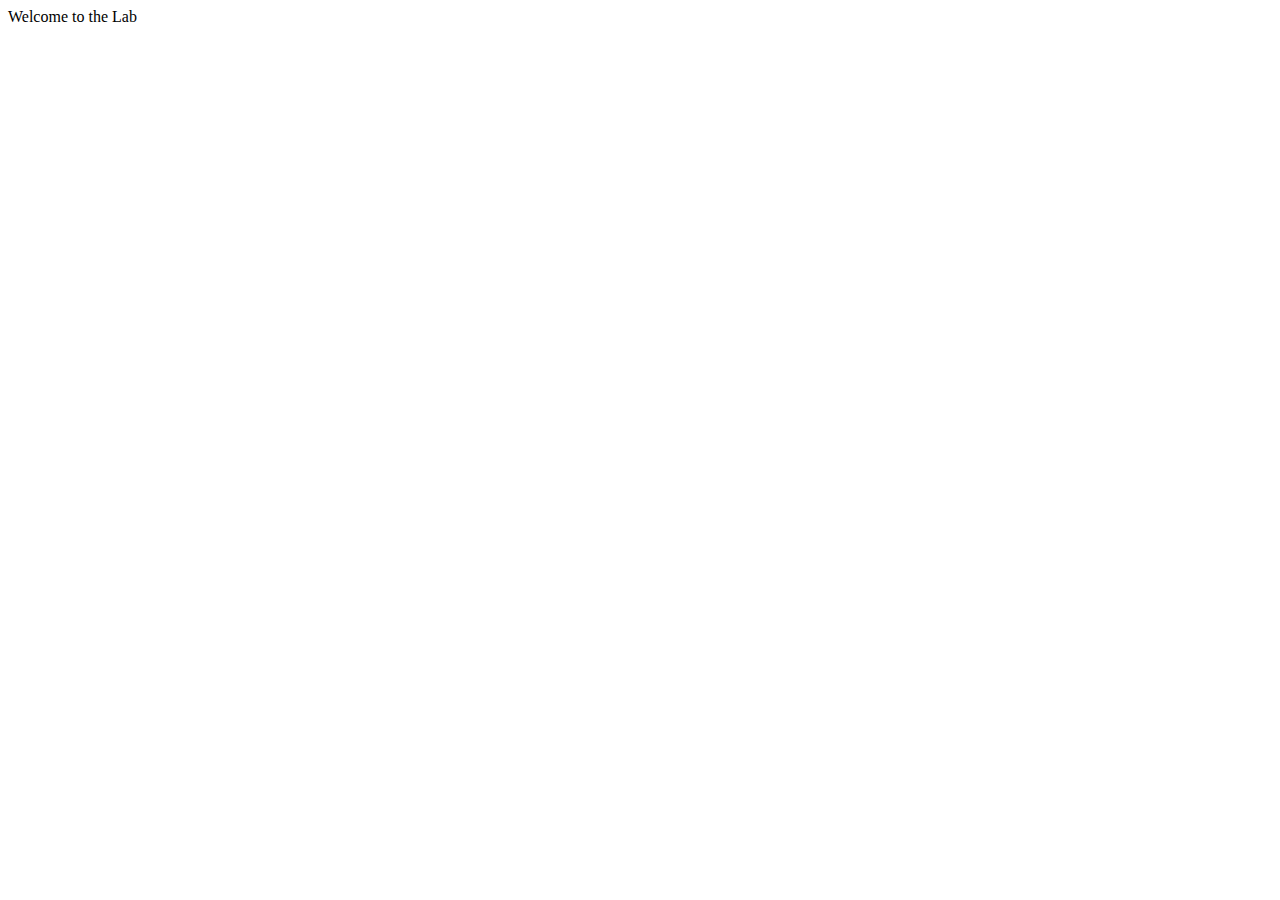
==== index.html @ 80fe03f2 "update" ====
<!DOCTYPE html>
<html lang="en">
<head>
    <meta charset="UTF-8">
    <meta http-equiv="X-UA-Compatible" content="IE=edge">
    <meta name="viewport" content="width=device-width, initial-scale=1.0">
    <title>Test site</title>
</head>
<body>
    Welcome to the Lab
</body>
</html>
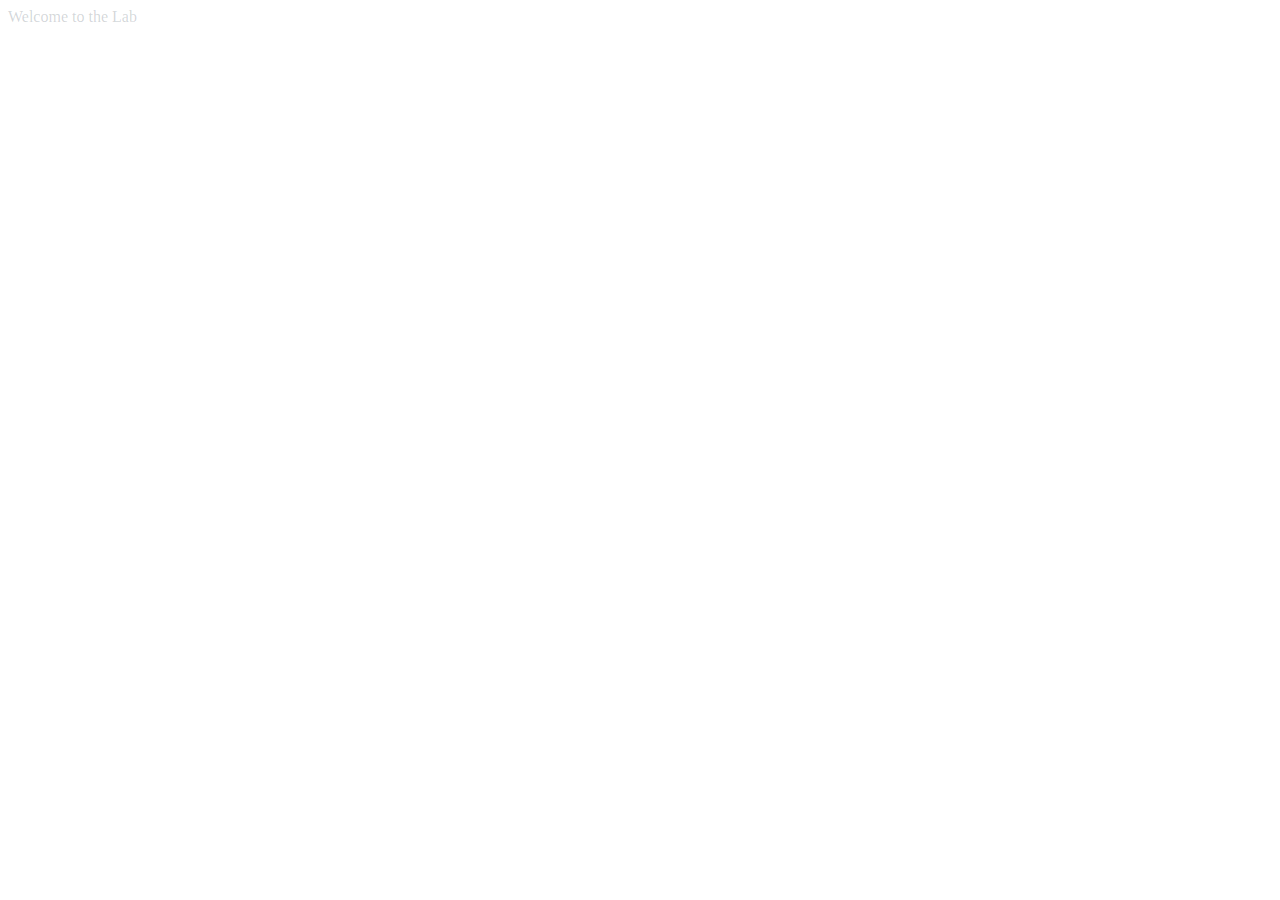
==== commit 1f5e6de7: "update 2" ====
--- a/index.html
+++ b/index.html
@@ -5,7 +5,9 @@
     <meta http-equiv="X-UA-Compatible" content="IE=edge">
     <meta name="viewport" content="width=device-width, initial-scale=1.0">
     <title>Test site</title>
+    <link rel="stylesheet" href="css/stylesheet.css"
 </head>
+
 <body>
     Welcome to the Lab
 </body>
--- a/css/stylesheet.css
+++ b/css/stylesheet.css
@@ -0,0 +1,3 @@
+body {
+    color: #2343;
+}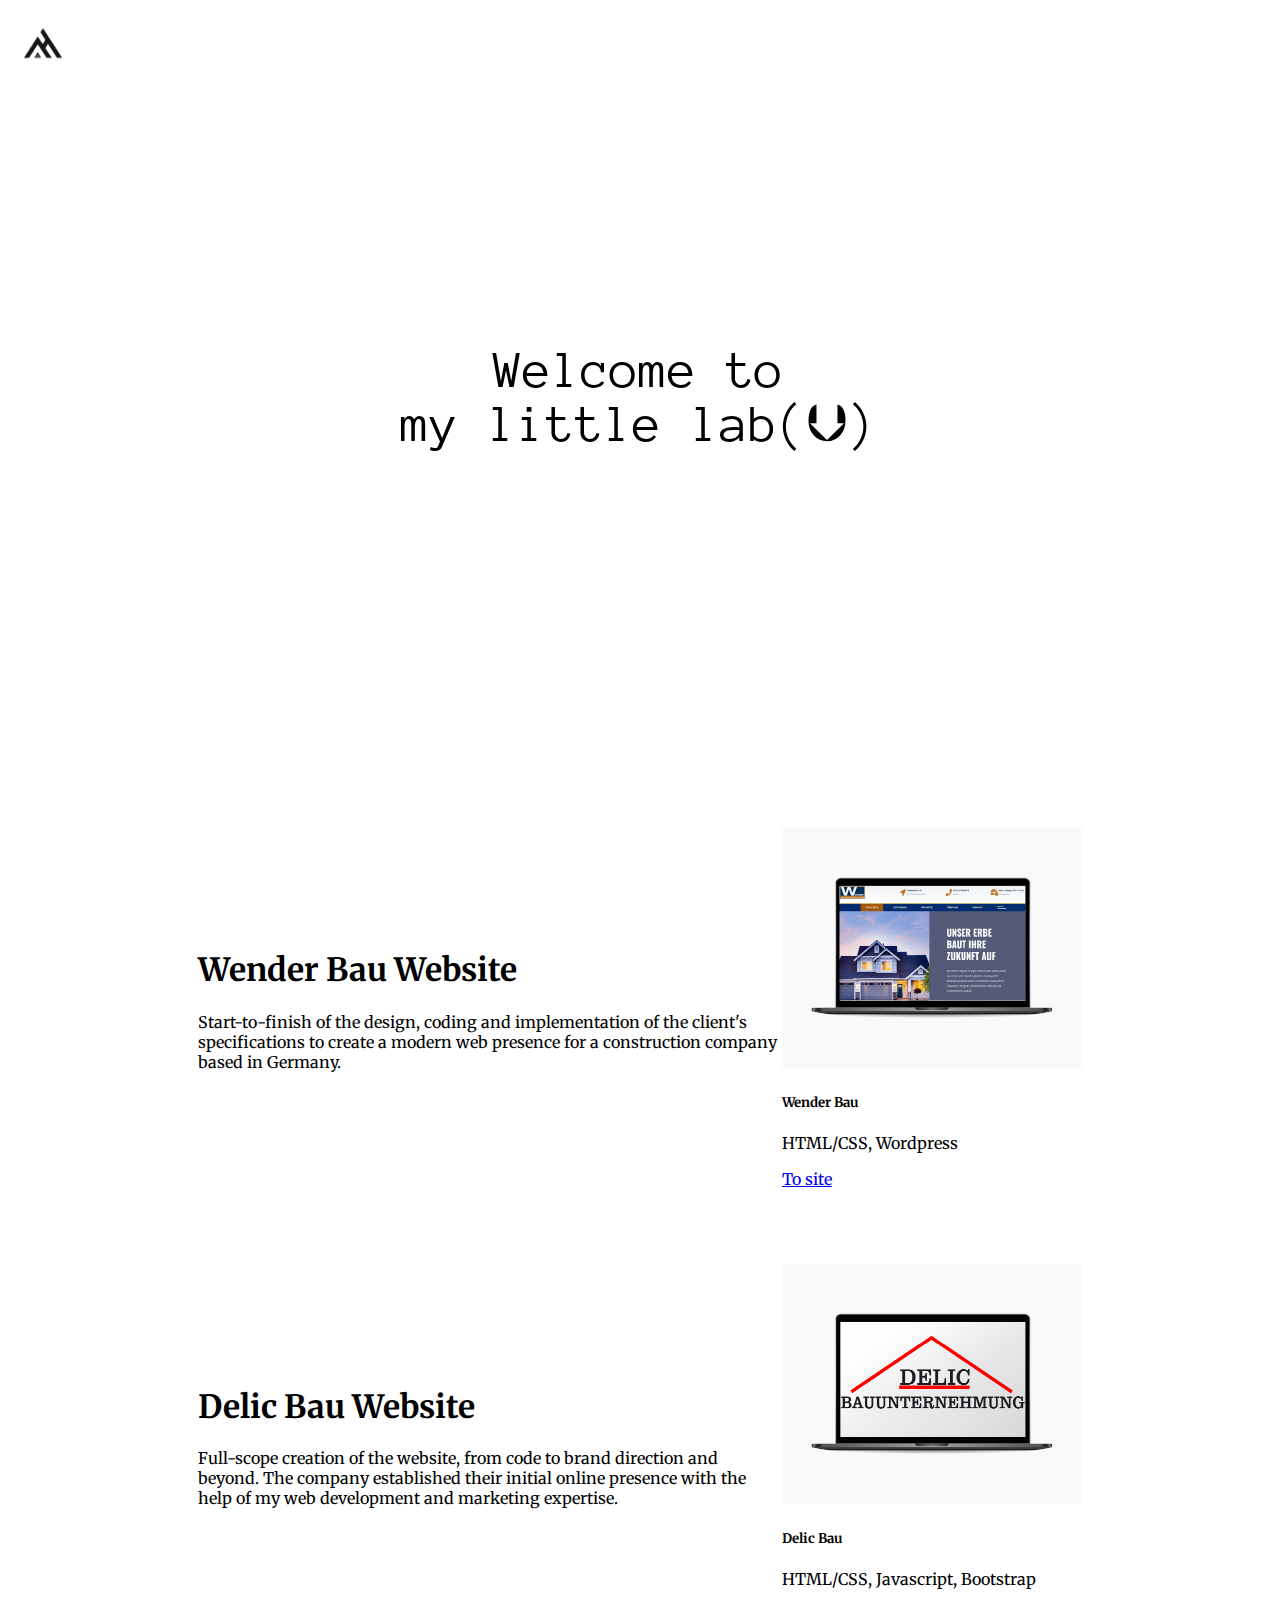
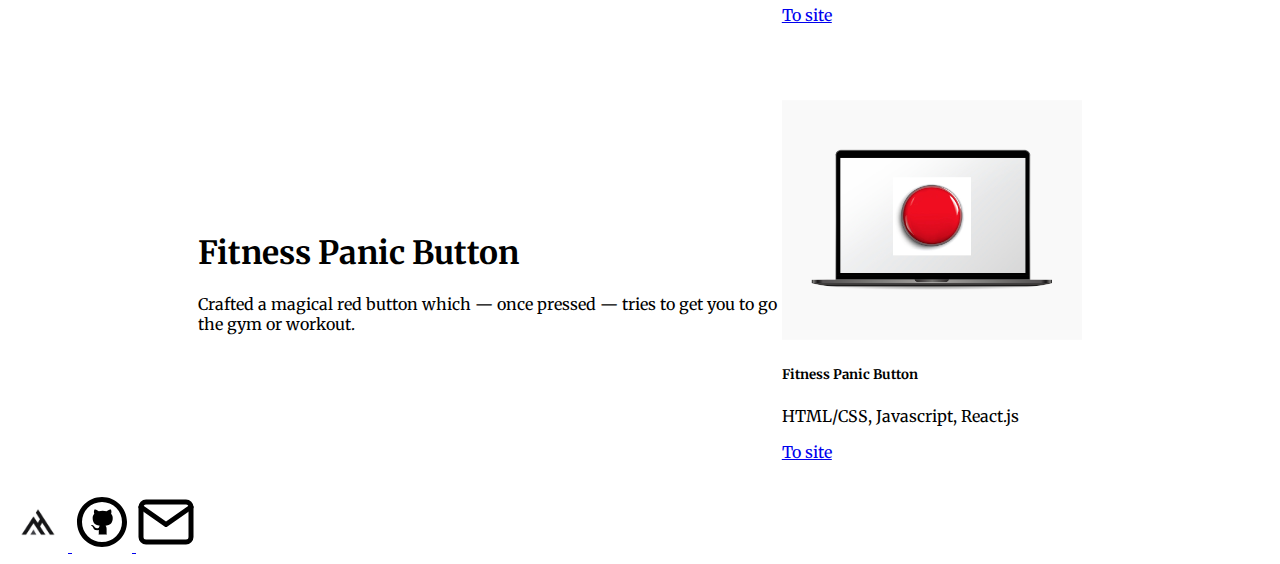
==== commit 3a120ba1: "Add files via upload" ====
--- a/index.html
+++ b/index.html
@@ -1,14 +1,104 @@
-<!DOCTYPE html>
-<html lang="en">
-<head>
-    <meta charset="UTF-8">
-    <meta http-equiv="X-UA-Compatible" content="IE=edge">
-    <meta name="viewport" content="width=device-width, initial-scale=1.0">
-    <title>Test site</title>
-    <link rel="stylesheet" href="css/stylesheet.css"
-</head>
-
-<body>
-    Welcome to the Lab
-</body>
+<!DOCTYPE html>
+<html lang="en">
+<head>
+    <meta charset="UTF-8">
+    <meta http-equiv="X-UA-Compatible" content="IE=edge">
+    <meta name="viewport" content="width=device-width, initial-scale=1.0, shrink-to-fit=no">
+    <title>Amar's Lab</title>
+    <link rel="stylesheet" href="https://cdn.jsdelivr.net/npm/bootstrap@4.6.0/dist/css/bootstrap.min.css" integrity="sha384-B0vP5xmATw1+K9KRQjQERJvTumQW0nPEzvF6L/Z6nronJ3oUOFUFpCjEUQouq2+l" crossorigin="anonymous">
+    <link rel="stylesheet" href="css/stylesheet.css">
+    <script src="https://code.jquery.com/jquery-3.5.1.slim.min.js" integrity="sha384-DfXdz2htPH0lsSSs5nCTpuj/zy4C+OGpamoFVy38MVBnE+IbbVYUew+OrCXaRkfj" crossorigin="anonymous"></script>
+    <script src="https://cdn.jsdelivr.net/npm/bootstrap@4.6.0/dist/js/bootstrap.bundle.min.js" integrity="sha384-Piv4xVNRyMGpqkS2by6br4gNJ7DXjqk09RmUpJ8jgGtD7zP9yug3goQfGII0yAns" crossorigin="anonymous"></script>
+    <style>@import url('https://fonts.googleapis.com/css2?family=Chakra+Petch:wght@600&display=swap');</style>
+    <style>@import url('https://fonts.googleapis.com/css2?family=Hina+Mincho&family=Merriweather:wght@300&family=MuseoModerno:wght@200&display=swap');</style>
+    <style>@import url(https://fonts.googleapis.com/css?family=Anonymous+Pro);</style>
+
+
+</head>
+<body>
+<nav class="navbar sticky-top bg-light">
+    <a class="navbar-brand" href="https://hasic.me/">
+        <img src="images/logo.png"  width="70" height="70" alt="logo amar hasic">
+    </a>
+</nav>    
+
+<p class="line anim-typewriter">Welcome to <br>my little lab(&#11147;)</p>
+
+
+
+<div class="row first-row">
+
+        <div class="jumbotron jumbotron-fluid  mr-md-2 col-md-5 col-sm-12">
+            <div class="container">
+              <h1 class="display-4 bg-info text-white">Wender Bau Website</h1>
+              <p class="lead">Start-to-finish of the design, coding and implementation of the client's specifications to create a modern web presence for a construction company based in Germany.</p>
+            </div>
+        </div>
+
+        <div class="card border-0  card-1 mr-md-2 col-md-5 col-sm-12" style="width: 21rem;" >
+        <img src="images/wender-bau.jpg" class="card-img-top" alt="wender-bau-website">
+        <div class="card-body">
+            <h5 class="card-title">Wender Bau</h5>
+            <p class="card-text">HTML/CSS, Wordpress</p>
+            <a href="https://wender-bau.de/" target=“_blank” class="btn bg-info btn-faded">To site</a>
+        </div>
+        </div>
+
+</div>
+
+
+<div class="row second-row">
+
+    <div class="jumbotron jumbotron-fluid-2  mr-md-2 col-md-5 col-sm-12">
+        <div class="container">
+          <h1 class="display-4 bg-warning text-white">Delic Bau Website</h1>
+          <p class="lead">Full-scope creation of the website, from code to brand direction and beyond. The company established their initial online presence with the help of my web development and marketing expertise.</p>
+        </div>
+    </div>
+
+    <div class="card border-0 card-2 mr-md-2 col-md-5 col-sm-12" style="width: 21rem;" >
+    <img src="images/delic-bau.jpg" class="card-img-top" alt="delic-bau-website">
+    <div class="card-body">
+        <h5 class="card-title">Delic Bau</h5>
+        <p class="card-text">HTML/CSS, Javascript, Bootstrap</p>
+        <a href="https://delicbau.com/" target=“_blank” class="btn bg-warning btn-faded">To site</a>
+    </div>
+    </div>
+
+</div>
+
+
+<div class="row third-row">
+
+    <div class="jumbotron jumbotron-fluid-3  mr-md-2 col-md-5 col-sm-12">
+        <div class="container">
+          <h1 class="display-4 bg-danger text-white">Fitness Panic Button</h1>
+          <p class="lead">Crafted a magical red button which — once pressed — tries to get you to go the gym or workout.</p>
+        </div>
+    </div>
+
+    <div class="card border-0 card-3 mr-md-2 col-md-5 col-sm-12" style="width: 21rem;" >
+    <img src="images/panic-button.jpg" class="card-img-top" alt="fitness-button-website">
+    <div class="card-body">
+        <h5 class="card-title">Fitness Panic Button</h5>
+        <p class="card-text">HTML/CSS, Javascript, React.js</p>
+        <a href="https://panicbutton.fitness" target=“_blank” class="btn bg-danger btn-faded">To site</a>
+    </div>
+    </div>
+
+</div>
+
+<nav class="navbar shadow p-1 mb-3 rounded">
+    <a class="navbar-brand" href="https://hasic.me/">
+      <img src="images/logo.png" width="60" height="60" alt="hasic.me-logo">
+    </a>
+    <a class="navbar-github" href="https://github.com/amarhasic">
+        <img src="images/github.svg" width="60" height="60" alt="github-logo">
+      </a>
+      <a class="navbar-email" href="mailto:hello@hasic.me">
+        <img src="images/mail.svg" width="60" height="60" alt="email-logo">
+      </a>
+  </nav>
+
+</body>
 </html>--- a/css/stylesheet.css
+++ b/css/stylesheet.css
@@ -1,3 +1,143 @@
-body {
-    color: #2343;
-}+
+.navbar {
+  background-color: #ffffff;
+    background-image: url("https://www.transparenttextures.com/patterns/beige-paper.png");
+}
+
+.navbar a  {
+    margin: 0 auto;
+}
+
+body{
+    background-color: #ffffff;
+    background-image: url("https://www.transparenttextures.com/patterns/beige-paper.png");
+    }
+
+   .line {
+      position: relative;
+      top: 50%;
+      width: 16em;
+      margin: 0 auto;
+      padding-top: 0em;
+      margin-top: 6em;
+      margin-bottom: 6em;
+      font-family: 'Anonymous Pro', monospace;
+      border-right: 2px solid rgba(255, 255, 255, 0.75);
+      font-size: 330%;
+      text-align: center;
+      white-space: nowrap;
+      overflow: hidden;transform: translateY(-50%);
+}
+
+/*Animation*/
+
+.anim-typewriter {
+      animation: typewriter 3s steps(40) 1s 1 normal both,
+      blinkTextCursor 500ms steps(40) infinite normal;
+}
+
+
+@keyframes typewriter {
+      from {
+            width: 0;
+      }
+      to {
+            width: 10em;
+      }
+}
+
+@keyframes blinkTextCursor {
+      from {
+            border-right-color: rgba(0, 0, 0, 0.75);
+      }
+      to {
+            border-right-color: transparent;
+      }
+}
+
+
+
+  .first-row {
+    margin-top: 75px;
+     margin-bottom: 30px;
+     margin-right: 15%;
+     margin-left: 15%;
+     height: 100%;
+     display: flex;
+     justify-content: center;
+     align-items: center;
+  }
+ 
+  .first-row .card-1 {
+
+    font-family: 'Merriweather', serif;
+    background-color: #ffffff;
+    background-image: url("https://www.transparenttextures.com/patterns/beige-paper.png");
+  }
+
+  .card-img-top {
+      height: 15rem;
+      object-fit: cover;
+      }
+
+  
+
+  .first-row .jumbotron-fluid {
+      font-family: 'Merriweather', serif;
+      background-color: #ffffff;
+    background-image: url("https://www.transparenttextures.com/patterns/beige-paper.png");
+  }
+
+
+  .second-row {
+    margin-top: 75px;
+     margin-bottom: 30px;
+     margin-right: 15%;
+     margin-left: 15%;
+     height: 100%;
+     display: flex;
+     justify-content: center;
+     align-items: center;
+  }
+
+  .second-row .card-2 {
+    font-family: 'Merriweather', serif;
+    background-color: #ffffff;
+    background-image: url("https://www.transparenttextures.com/patterns/beige-paper.png");
+  }
+
+  .second-row .jumbotron-fluid-2 {
+      font-family: 'Merriweather', serif;
+      background-color: #ffffff;
+      background-image: url("https://www.transparenttextures.com/patterns/beige-paper.png");
+  }
+
+  .third-row {
+    margin-top: 75px;
+     margin-bottom: 30px;
+     margin-right: 15%;
+     margin-left: 15%;
+     height: 100%;
+     display: flex;
+     justify-content: center;
+     align-items: center;
+  }
+
+  .third-row .card-3 {
+    font-family: 'Merriweather', serif;
+    background-color: #ffffff;
+    background-image: url("https://www.transparenttextures.com/patterns/beige-paper.png");
+  }
+
+  .third-row .jumbotron-fluid-3 {
+      font-family: 'Merriweather', serif;
+      background-color: #ffffff;
+      background-image: url("https://www.transparenttextures.com/patterns/beige-paper.png");
+  }
+  
+  
+
+
+
+
+  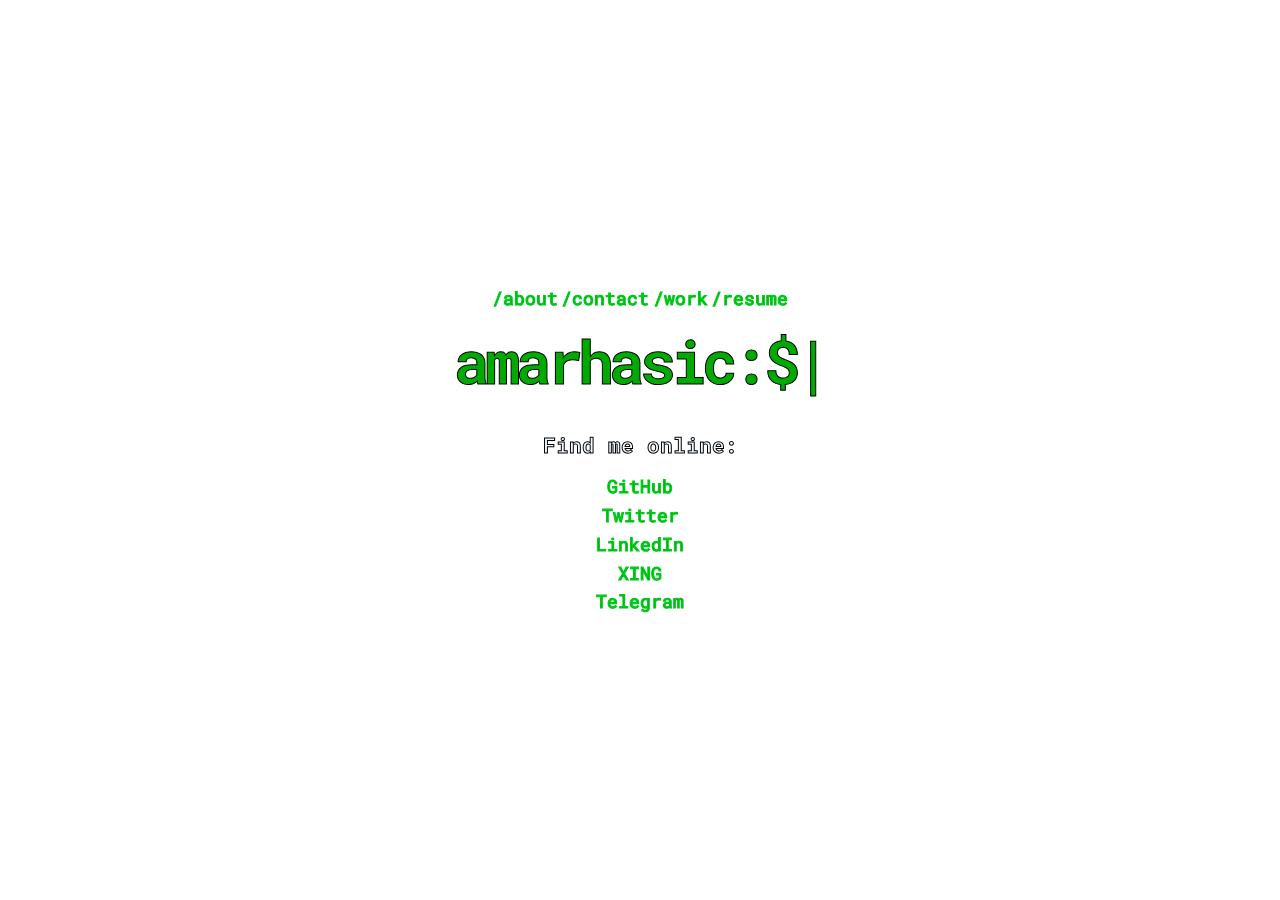
==== commit c49aa4b0: "Updates" ====
--- a/index.html
+++ b/index.html
@@ -1,104 +1,89 @@
-<!DOCTYPE html>
-<html lang="en">
-<head>
-    <meta charset="UTF-8">
-    <meta http-equiv="X-UA-Compatible" content="IE=edge">
-    <meta name="viewport" content="width=device-width, initial-scale=1.0, shrink-to-fit=no">
-    <title>Amar's Lab</title>
-    <link rel="stylesheet" href="https://cdn.jsdelivr.net/npm/bootstrap@4.6.0/dist/css/bootstrap.min.css" integrity="sha384-B0vP5xmATw1+K9KRQjQERJvTumQW0nPEzvF6L/Z6nronJ3oUOFUFpCjEUQouq2+l" crossorigin="anonymous">
-    <link rel="stylesheet" href="css/stylesheet.css">
-    <script src="https://code.jquery.com/jquery-3.5.1.slim.min.js" integrity="sha384-DfXdz2htPH0lsSSs5nCTpuj/zy4C+OGpamoFVy38MVBnE+IbbVYUew+OrCXaRkfj" crossorigin="anonymous"></script>
-    <script src="https://cdn.jsdelivr.net/npm/bootstrap@4.6.0/dist/js/bootstrap.bundle.min.js" integrity="sha384-Piv4xVNRyMGpqkS2by6br4gNJ7DXjqk09RmUpJ8jgGtD7zP9yug3goQfGII0yAns" crossorigin="anonymous"></script>
-    <style>@import url('https://fonts.googleapis.com/css2?family=Chakra+Petch:wght@600&display=swap');</style>
-    <style>@import url('https://fonts.googleapis.com/css2?family=Hina+Mincho&family=Merriweather:wght@300&family=MuseoModerno:wght@200&display=swap');</style>
-    <style>@import url(https://fonts.googleapis.com/css?family=Anonymous+Pro);</style>
-
-
-</head>
-<body>
-<nav class="navbar sticky-top bg-light">
-    <a class="navbar-brand" href="https://hasic.me/">
-        <img src="images/logo.png"  width="70" height="70" alt="logo amar hasic">
-    </a>
-</nav>    
-
-<p class="line anim-typewriter">Welcome to <br>my little lab(&#11147;)</p>
-
-
-
-<div class="row first-row">
-
-        <div class="jumbotron jumbotron-fluid  mr-md-2 col-md-5 col-sm-12">
-            <div class="container">
-              <h1 class="display-4 bg-info text-white">Wender Bau Website</h1>
-              <p class="lead">Start-to-finish of the design, coding and implementation of the client's specifications to create a modern web presence for a construction company based in Germany.</p>
-            </div>
-        </div>
-
-        <div class="card border-0  card-1 mr-md-2 col-md-5 col-sm-12" style="width: 21rem;" >
-        <img src="images/wender-bau.jpg" class="card-img-top" alt="wender-bau-website">
-        <div class="card-body">
-            <h5 class="card-title">Wender Bau</h5>
-            <p class="card-text">HTML/CSS, Wordpress</p>
-            <a href="https://wender-bau.de/" target=“_blank” class="btn bg-info btn-faded">To site</a>
-        </div>
-        </div>
-
-</div>
-
-
-<div class="row second-row">
-
-    <div class="jumbotron jumbotron-fluid-2  mr-md-2 col-md-5 col-sm-12">
-        <div class="container">
-          <h1 class="display-4 bg-warning text-white">Delic Bau Website</h1>
-          <p class="lead">Full-scope creation of the website, from code to brand direction and beyond. The company established their initial online presence with the help of my web development and marketing expertise.</p>
-        </div>
-    </div>
-
-    <div class="card border-0 card-2 mr-md-2 col-md-5 col-sm-12" style="width: 21rem;" >
-    <img src="images/delic-bau.jpg" class="card-img-top" alt="delic-bau-website">
-    <div class="card-body">
-        <h5 class="card-title">Delic Bau</h5>
-        <p class="card-text">HTML/CSS, Javascript, Bootstrap</p>
-        <a href="https://delicbau.com/" target=“_blank” class="btn bg-warning btn-faded">To site</a>
-    </div>
-    </div>
-
-</div>
-
-
-<div class="row third-row">
-
-    <div class="jumbotron jumbotron-fluid-3  mr-md-2 col-md-5 col-sm-12">
-        <div class="container">
-          <h1 class="display-4 bg-danger text-white">Fitness Panic Button</h1>
-          <p class="lead">Crafted a magical red button which — once pressed — tries to get you to go the gym or workout.</p>
-        </div>
-    </div>
-
-    <div class="card border-0 card-3 mr-md-2 col-md-5 col-sm-12" style="width: 21rem;" >
-    <img src="images/panic-button.jpg" class="card-img-top" alt="fitness-button-website">
-    <div class="card-body">
-        <h5 class="card-title">Fitness Panic Button</h5>
-        <p class="card-text">HTML/CSS, Javascript, React.js</p>
-        <a href="https://panicbutton.fitness" target=“_blank” class="btn bg-danger btn-faded">To site</a>
-    </div>
-    </div>
-
-</div>
-
-<nav class="navbar shadow p-1 mb-3 rounded">
-    <a class="navbar-brand" href="https://hasic.me/">
-      <img src="images/logo.png" width="60" height="60" alt="hasic.me-logo">
-    </a>
-    <a class="navbar-github" href="https://github.com/amarhasic">
-        <img src="images/github.svg" width="60" height="60" alt="github-logo">
-      </a>
-      <a class="navbar-email" href="mailto:hello@hasic.me">
-        <img src="images/mail.svg" width="60" height="60" alt="email-logo">
-      </a>
-  </nav>
-
-</body>
-</html>+<!DOCTYPE html>
+<html lang="en">
+  <head>
+    <meta charset="UTF-8" />
+    <meta http-equiv="X-UA-Compatible" content="IE=edge" />
+    <meta name="viewport" content="width=device-width, initial-scale=1.0" />
+    <title>Amar Hasic Portfolio Site</title>
+    <link rel="shortcut icon" href="img/favicon.ico" type="image/x-icon">
+    <link rel="stylesheet" href="css/stylesheet.css" />
+  </head>
+  <body>
+
+    
+    <video playsinline autoplay muted loop poster="#" id="bgvid">
+      <source src="img/video.mp4" type="video/mp4">
+    </video>
+    
+
+    <div class="container">
+
+      <nav>
+        <ul>
+          <li id="about">/about</li>
+          <li id="contact">/contact</li>
+          <li id="work">/work</li>
+          <li id="resume">/resume</li>
+        </ul>
+      </nav>
+
+      <main>
+        <h1>amarhasic:$<span class="cursor">|</span></h1>
+        <h3>Find me online:</h3>
+    
+        <!-- <div></div> -->
+        <ul class="links">
+          <li id="link-1">
+            <a href="https://github.com/amarhasic" target="_blank">GitHub</a>
+          </li>
+          <li id="link-2">
+            <a href="https://twitter.com/AmarHasik" target="_blank">Twitter</a>
+          </li>
+          <li id="link-3">
+            <a href="https://www.linkedin.com/in/amarhasic/" target="_blank">LinkedIn</a>
+          </li>
+          <li id="link-4">
+            <a href="https://www.xing.com/profile/Amar_Hasic4/cv" target="_blank">XING</a>
+          </li>
+          <li id="link-5">
+            <a href="https://t.me/ahasic" target="_blank">Telegram</a>
+          </li>
+        </ul>
+      </main>
+    </div>
+
+    <div class="hidden">
+       <div id="about-content">
+        <h2>about-me:$<span class="cursor">|</span></h2>
+       <p>My name is Amar Hasic and I specialize in web development</p>
+       <p>I craft websites with HTML, CSS, Javascript and React.js</p>
+    </div>
+
+    <div class="hidden">
+      <div id="contact-content">
+      <h2>contact-me:$<span class="cursor">|</span></h2>
+      <p>Feel free to reach out on my social media channels or my email found below</p>
+      <ul>
+        <li>hello@hasic.me</li>
+      </ul>
+   </div>
+
+   <div class="hidden">
+    <div id="work-content">
+     <h2>work:$<span class="cursor">|</span></h2>
+    <p>My name is Amar Hasic and I specialize in web development</p>
+    <p>I craft websites with HTML, CSS, Javascript and React.js</p>
+ </div>
+
+ <div class="hidden">
+  <div id="resume-content">
+   <h2>resume:$<span class="cursor">|</span></h2>
+  <p>My name is Amar Hasic and I specialize in web development</p>
+  <p>I craft websites with HTML, CSS, Javascript and React.js</p>
+</div>
+  
+
+    <script src="js/winbox.bundle.js"></script>
+    <script src="js/main.js"></script>
+  </body>
+</html>
--- a/css/stylesheet.css
+++ b/css/stylesheet.css
@@ -1,143 +1,134 @@
-
-.navbar {
-  background-color: #ffffff;
-    background-image: url("https://www.transparenttextures.com/patterns/beige-paper.png");
-}
-
-.navbar a  {
-    margin: 0 auto;
-}
-
-body{
-    background-color: #ffffff;
-    background-image: url("https://www.transparenttextures.com/patterns/beige-paper.png");
-    }
-
-   .line {
-      position: relative;
-      top: 50%;
-      width: 16em;
-      margin: 0 auto;
-      padding-top: 0em;
-      margin-top: 6em;
-      margin-bottom: 6em;
-      font-family: 'Anonymous Pro', monospace;
-      border-right: 2px solid rgba(255, 255, 255, 0.75);
-      font-size: 330%;
-      text-align: center;
-      white-space: nowrap;
-      overflow: hidden;transform: translateY(-50%);
-}
-
-/*Animation*/
-
-.anim-typewriter {
-      animation: typewriter 3s steps(40) 1s 1 normal both,
-      blinkTextCursor 500ms steps(40) infinite normal;
-}
-
-
-@keyframes typewriter {
-      from {
-            width: 0;
-      }
-      to {
-            width: 10em;
-      }
-}
-
-@keyframes blinkTextCursor {
-      from {
-            border-right-color: rgba(0, 0, 0, 0.75);
-      }
-      to {
-            border-right-color: transparent;
-      }
-}
-
-
-
-  .first-row {
-    margin-top: 75px;
-     margin-bottom: 30px;
-     margin-right: 15%;
-     margin-left: 15%;
-     height: 100%;
-     display: flex;
-     justify-content: center;
-     align-items: center;
-  }
- 
-  .first-row .card-1 {
-
-    font-family: 'Merriweather', serif;
-    background-color: #ffffff;
-    background-image: url("https://www.transparenttextures.com/patterns/beige-paper.png");
-  }
-
-  .card-img-top {
-      height: 15rem;
-      object-fit: cover;
-      }
-
-  
-
-  .first-row .jumbotron-fluid {
-      font-family: 'Merriweather', serif;
-      background-color: #ffffff;
-    background-image: url("https://www.transparenttextures.com/patterns/beige-paper.png");
-  }
-
-
-  .second-row {
-    margin-top: 75px;
-     margin-bottom: 30px;
-     margin-right: 15%;
-     margin-left: 15%;
-     height: 100%;
-     display: flex;
-     justify-content: center;
-     align-items: center;
-  }
-
-  .second-row .card-2 {
-    font-family: 'Merriweather', serif;
-    background-color: #ffffff;
-    background-image: url("https://www.transparenttextures.com/patterns/beige-paper.png");
-  }
-
-  .second-row .jumbotron-fluid-2 {
-      font-family: 'Merriweather', serif;
-      background-color: #ffffff;
-      background-image: url("https://www.transparenttextures.com/patterns/beige-paper.png");
-  }
-
-  .third-row {
-    margin-top: 75px;
-     margin-bottom: 30px;
-     margin-right: 15%;
-     margin-left: 15%;
-     height: 100%;
-     display: flex;
-     justify-content: center;
-     align-items: center;
-  }
-
-  .third-row .card-3 {
-    font-family: 'Merriweather', serif;
-    background-color: #ffffff;
-    background-image: url("https://www.transparenttextures.com/patterns/beige-paper.png");
-  }
-
-  .third-row .jumbotron-fluid-3 {
-      font-family: 'Merriweather', serif;
-      background-color: #ffffff;
-      background-image: url("https://www.transparenttextures.com/patterns/beige-paper.png");
-  }
-  
-  
-
-
-
-
-  + @import url("https://fonts.googleapis.com/css2?family=Roboto+Mono:wght@300;400;700&display=swap");
+
+* {
+  box-sizing: border-box;
+  padding: 0;
+  margin: 0;
+}
+
+:root {
+  --text-color: #00aa00;
+}
+
+html, body {
+  margin: 0;
+  height: 100%;
+}
+
+
+
+
+body {
+  font-family: "Roboto Mono", sans-serif;
+  /* background-color: rgb(14, 11, 11); */
+  /* background-color: #0C0C0C ;  */
+  /* color: #ccc; */
+  font-size: 18px;
+  line-height: 1.6;
+}
+
+
+video {
+  object-fit: cover;
+  width: 100vw;
+  height: 100vh;
+  position: fixed;
+  top: 0;
+  left: 0;
+}
+
+
+
+h1 {
+  color: var(--text-color);
+  font-size: 60px;
+  letter-spacing: -5px;
+  margin-bottom: 20px;
+  -webkit-text-stroke: 1px black;
+}
+
+h2 {
+  color: var(--text-color);
+  -webkit-text-stroke: 1px black;
+}
+
+h3 {
+  margin-bottom: 10px;
+  color: aliceblue;
+  -webkit-text-stroke: 1px black;
+}
+
+ul {
+  list-style-type: none;
+  -webkit-text-stroke: 1.2px rgb(0, 202, 27);
+}
+
+/* #link-1, #link-2, #link-3, #link-4, #link-5{
+  font-size: 25px;
+} */
+
+a {
+  color: var(--text-color);
+  text-decoration: none;
+}
+
+nav {
+  width: 30%;
+}
+
+nav ul {
+  display: flex;
+  justify-content: space-around;
+  align-items: center;
+}
+
+nav ul li {
+  color: var(--text-color);
+  cursor: pointer;
+}
+
+
+.container {
+
+    position: relative;
+    height: 100vh;
+    text-align: center;
+    display: flex;
+    align-items: center;
+    justify-content: center;
+    max-width: 1000px;
+    min-width: 75%;
+    margin: auto;
+    display: flex;
+    flex-direction: column;
+}
+
+
+.wb-body {
+    background: #111;
+    padding: 20px;
+    color: #FFD700;
+}
+
+.hidden {
+  display: none;
+}
+
+.cursor {
+  font-weight: 700;
+  animation: 1s blink step-end infinite;
+}
+
+
+
+
+@keyframes blink {
+  from,
+  to {
+    color: transparent;
+  }
+
+  50% {
+    color: var(--text-color);
+  }
+} 
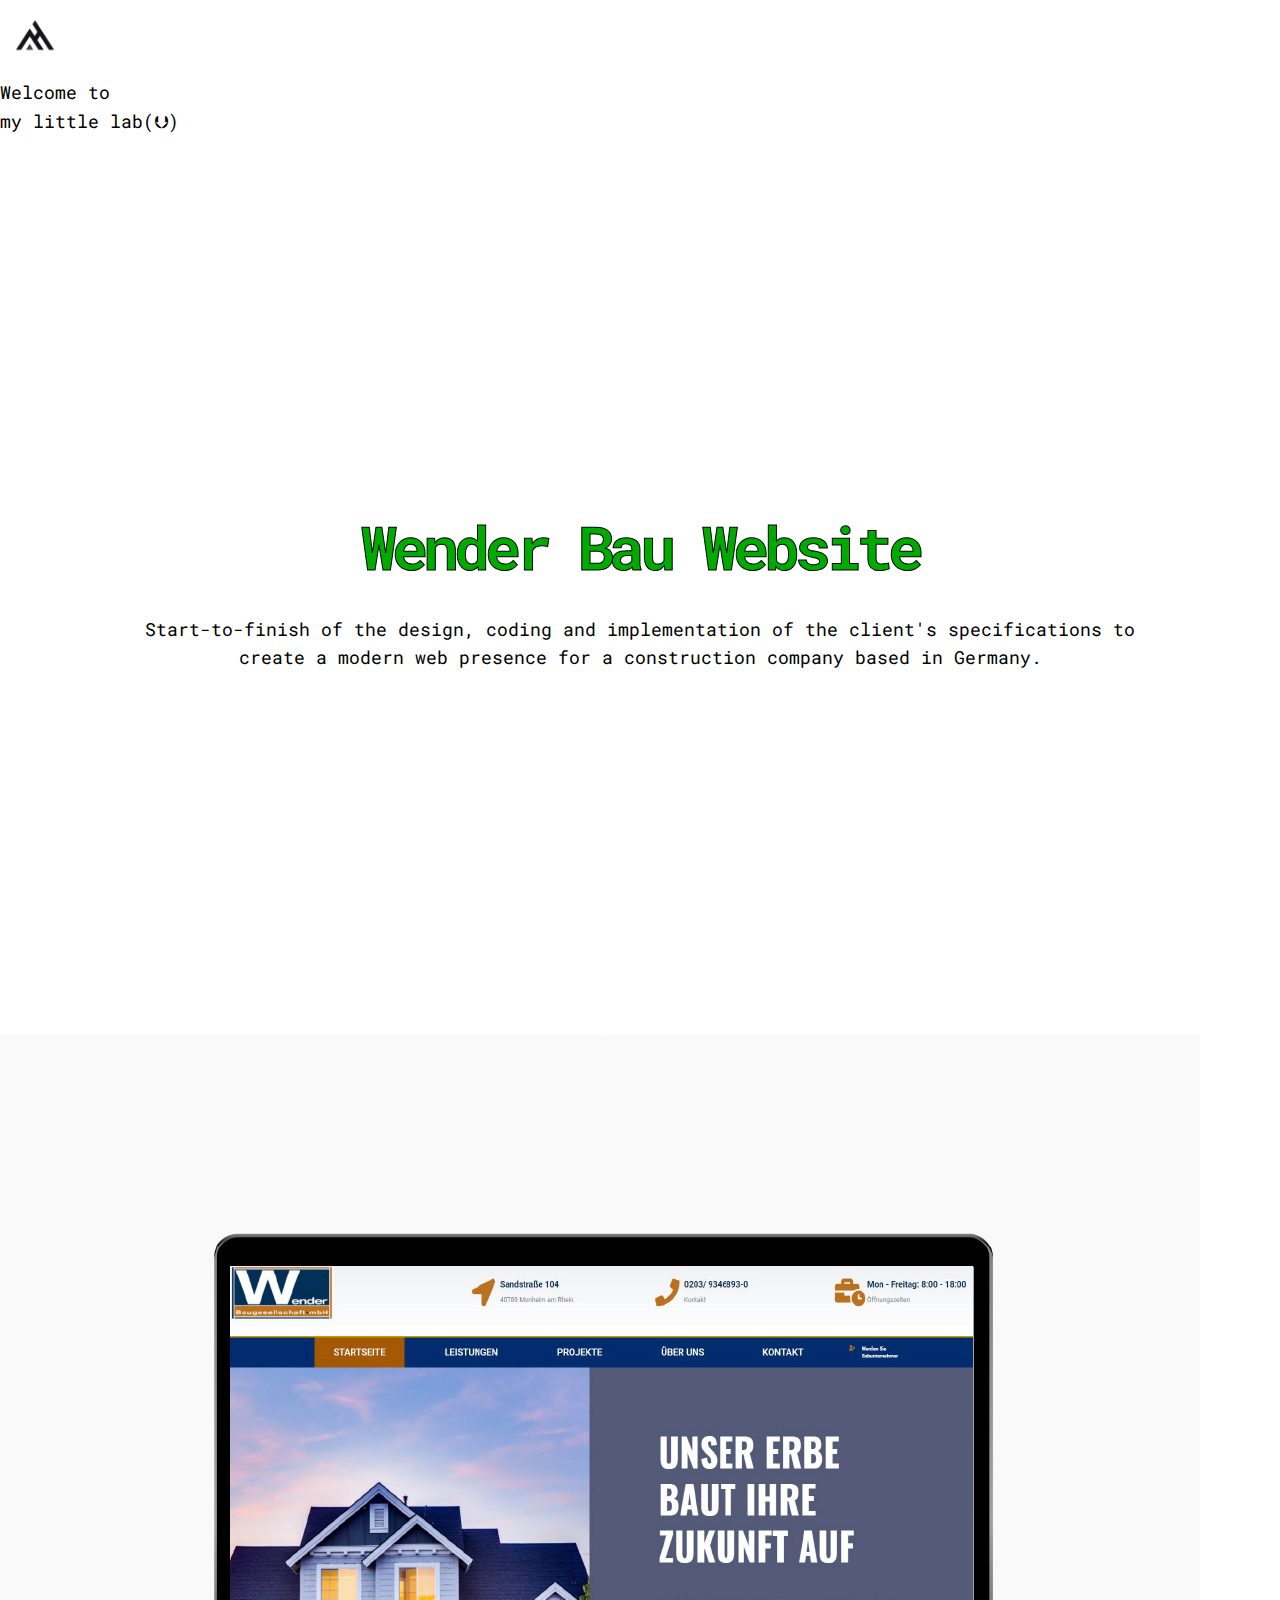
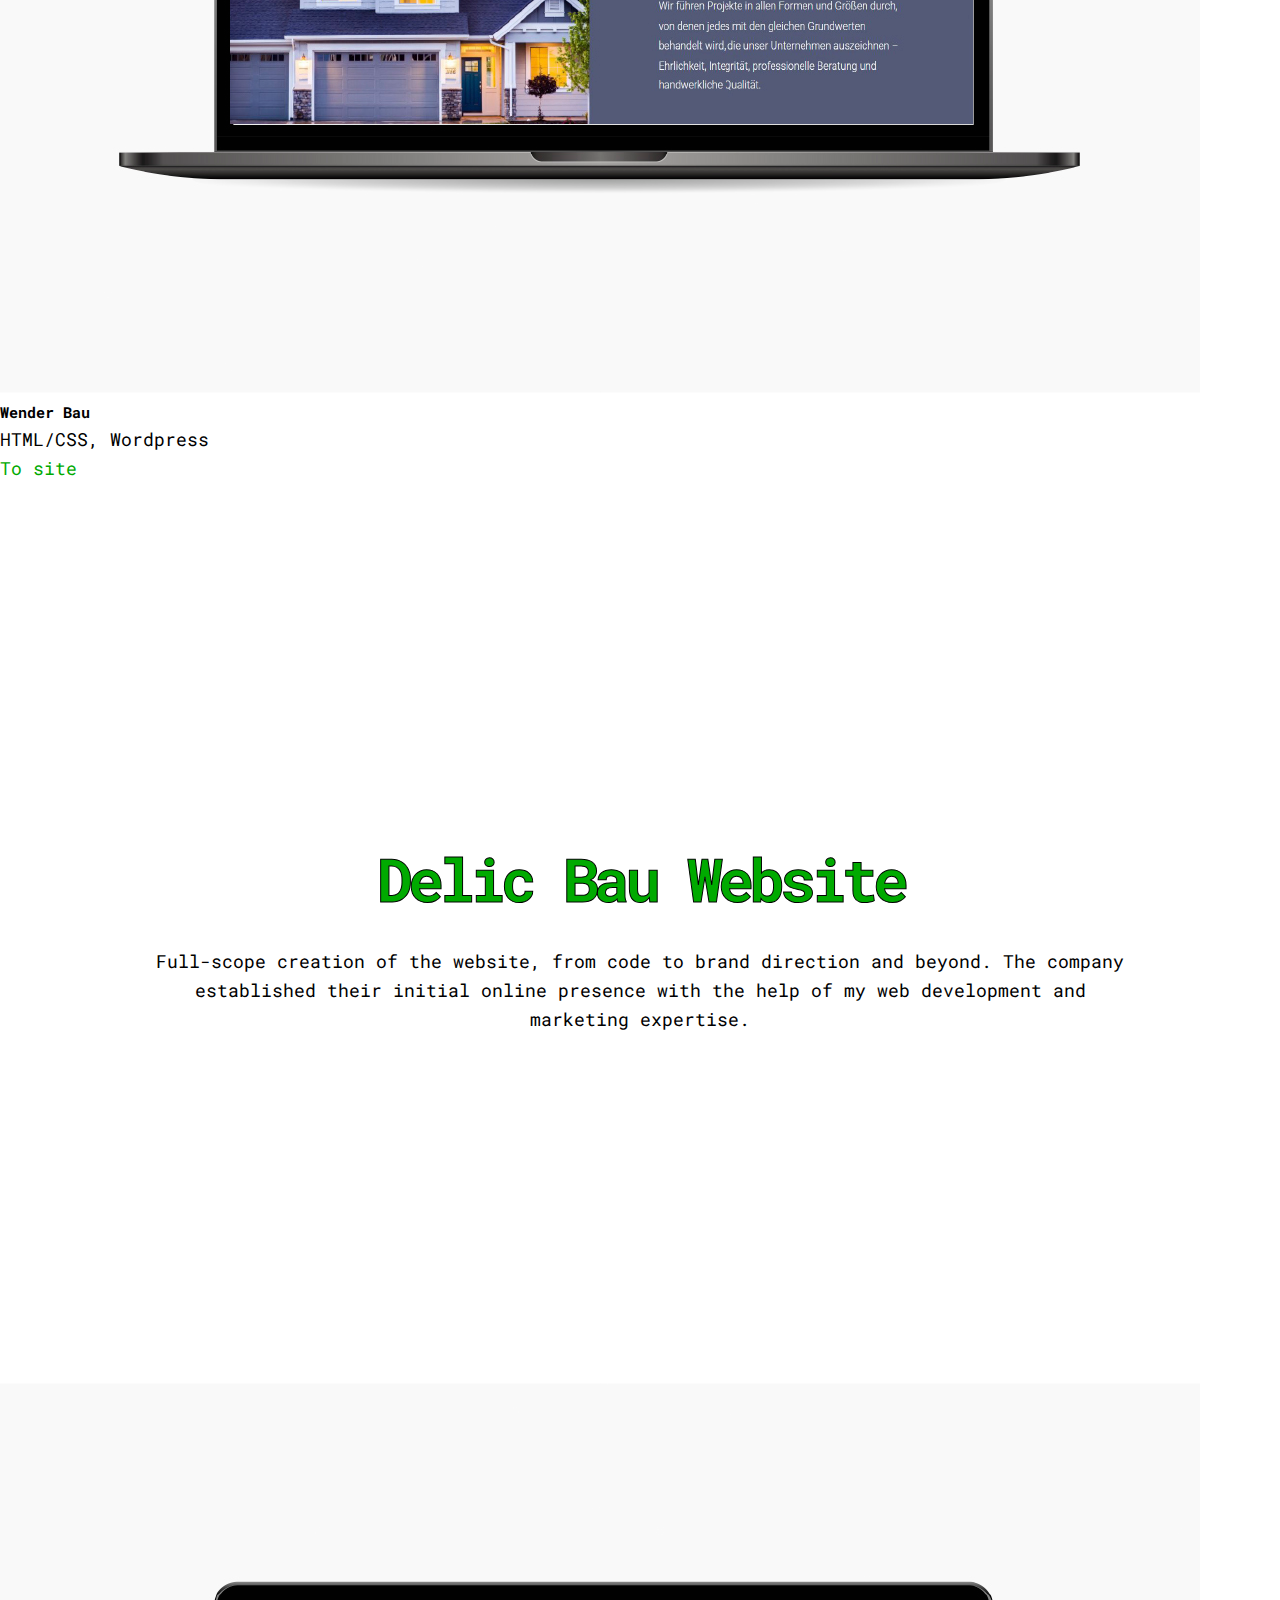
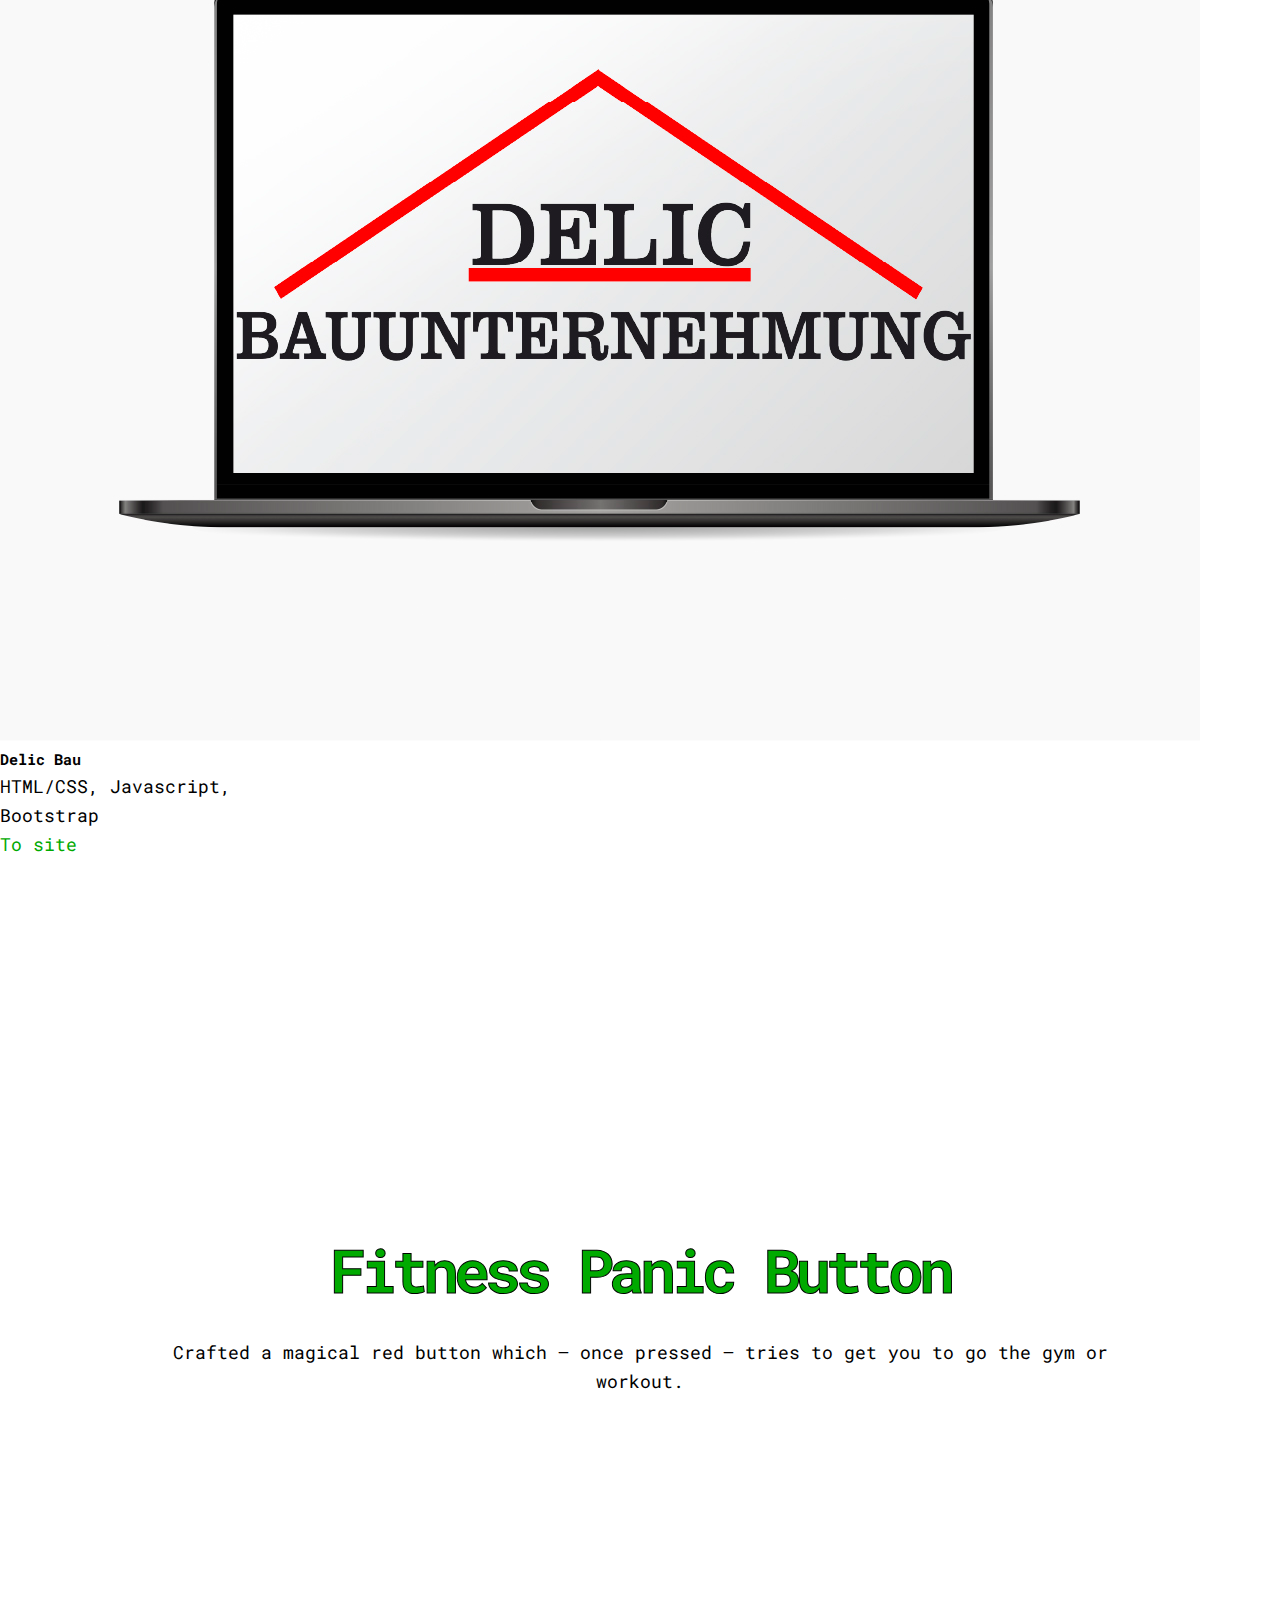
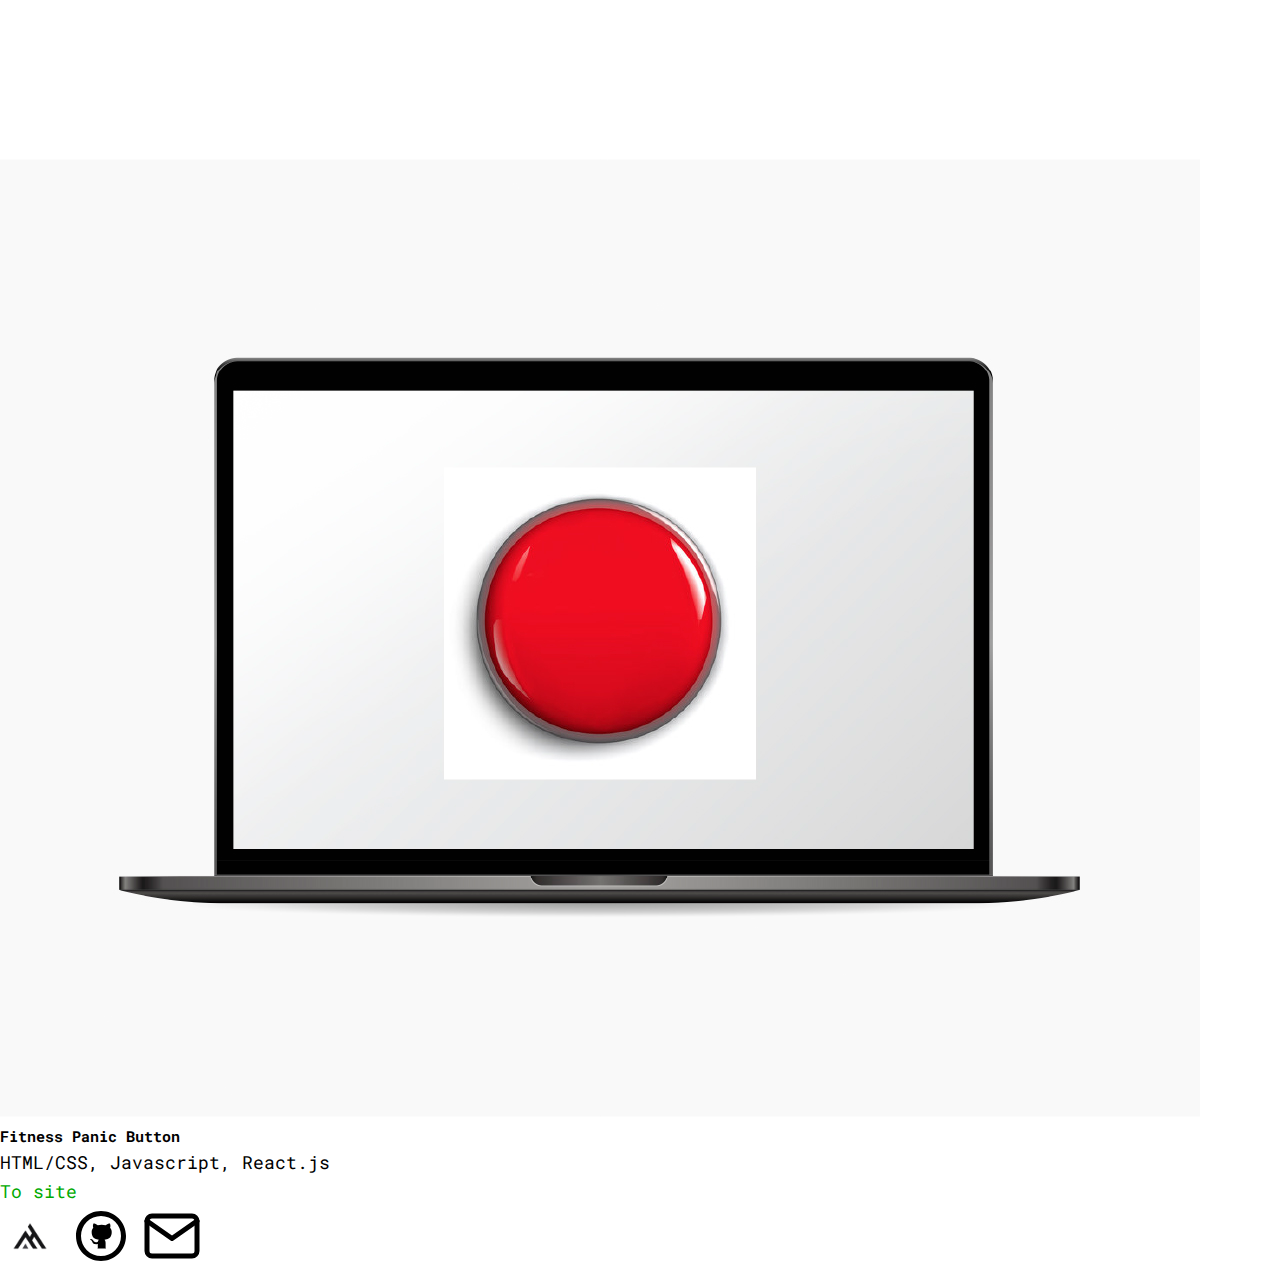
==== commit b93930ab: "Add files via upload" ====
--- a/index.html
+++ b/index.html
@@ -1,89 +1,105 @@
-<!DOCTYPE html>
-<html lang="en">
-  <head>
-    <meta charset="UTF-8" />
-    <meta http-equiv="X-UA-Compatible" content="IE=edge" />
-    <meta name="viewport" content="width=device-width, initial-scale=1.0" />
-    <title>Amar Hasic Portfolio Site</title>
-    <link rel="shortcut icon" href="img/favicon.ico" type="image/x-icon">
-    <link rel="stylesheet" href="css/stylesheet.css" />
-  </head>
-  <body>
-
-    
-    <video playsinline autoplay muted loop poster="#" id="bgvid">
-      <source src="img/video.mp4" type="video/mp4">
-    </video>
-    
-
-    <div class="container">
-
-      <nav>
-        <ul>
-          <li id="about">/about</li>
-          <li id="contact">/contact</li>
-          <li id="work">/work</li>
-          <li id="resume">/resume</li>
-        </ul>
-      </nav>
-
-      <main>
-        <h1>amarhasic:$<span class="cursor">|</span></h1>
-        <h3>Find me online:</h3>
-    
-        <!-- <div></div> -->
-        <ul class="links">
-          <li id="link-1">
-            <a href="https://github.com/amarhasic" target="_blank">GitHub</a>
-          </li>
-          <li id="link-2">
-            <a href="https://twitter.com/AmarHasik" target="_blank">Twitter</a>
-          </li>
-          <li id="link-3">
-            <a href="https://www.linkedin.com/in/amarhasic/" target="_blank">LinkedIn</a>
-          </li>
-          <li id="link-4">
-            <a href="https://www.xing.com/profile/Amar_Hasic4/cv" target="_blank">XING</a>
-          </li>
-          <li id="link-5">
-            <a href="https://t.me/ahasic" target="_blank">Telegram</a>
-          </li>
-        </ul>
-      </main>
-    </div>
-
-    <div class="hidden">
-       <div id="about-content">
-        <h2>about-me:$<span class="cursor">|</span></h2>
-       <p>My name is Amar Hasic and I specialize in web development</p>
-       <p>I craft websites with HTML, CSS, Javascript and React.js</p>
-    </div>
-
-    <div class="hidden">
-      <div id="contact-content">
-      <h2>contact-me:$<span class="cursor">|</span></h2>
-      <p>Feel free to reach out on my social media channels or my email found below</p>
-      <ul>
-        <li>hello@hasic.me</li>
-      </ul>
-   </div>
-
-   <div class="hidden">
-    <div id="work-content">
-     <h2>work:$<span class="cursor">|</span></h2>
-    <p>My name is Amar Hasic and I specialize in web development</p>
-    <p>I craft websites with HTML, CSS, Javascript and React.js</p>
- </div>
-
- <div class="hidden">
-  <div id="resume-content">
-   <h2>resume:$<span class="cursor">|</span></h2>
-  <p>My name is Amar Hasic and I specialize in web development</p>
-  <p>I craft websites with HTML, CSS, Javascript and React.js</p>
-</div>
-  
-
-    <script src="js/winbox.bundle.js"></script>
-    <script src="js/main.js"></script>
-  </body>
-</html>
+<!DOCTYPE html>
+<html lang="en">
+<head>
+    <meta charset="UTF-8">
+    <meta http-equiv="X-UA-Compatible" content="IE=edge">
+    <meta name="viewport" content="width=device-width, initial-scale=1.0, shrink-to-fit=no">
+    <title>Amar's Lab</title>
+    <link rel="shortcut icon" href="img/favicon.ico" type="images/x-icon">
+    <link rel="stylesheet" href="https://cdn.jsdelivr.net/npm/bootstrap@4.6.0/dist/css/bootstrap.min.css" integrity="sha384-B0vP5xmATw1+K9KRQjQERJvTumQW0nPEzvF6L/Z6nronJ3oUOFUFpCjEUQouq2+l" crossorigin="anonymous">
+    <link rel="stylesheet" href="css/stylesheet.css">
+    <script src="https://code.jquery.com/jquery-3.5.1.slim.min.js" integrity="sha384-DfXdz2htPH0lsSSs5nCTpuj/zy4C+OGpamoFVy38MVBnE+IbbVYUew+OrCXaRkfj" crossorigin="anonymous"></script>
+    <script src="https://cdn.jsdelivr.net/npm/bootstrap@4.6.0/dist/js/bootstrap.bundle.min.js" integrity="sha384-Piv4xVNRyMGpqkS2by6br4gNJ7DXjqk09RmUpJ8jgGtD7zP9yug3goQfGII0yAns" crossorigin="anonymous"></script>
+    <style>@import url('https://fonts.googleapis.com/css2?family=Chakra+Petch:wght@600&display=swap');</style>
+    <style>@import url('https://fonts.googleapis.com/css2?family=Hina+Mincho&family=Merriweather:wght@300&family=MuseoModerno:wght@200&display=swap');</style>
+    <style>@import url(https://fonts.googleapis.com/css?family=Anonymous+Pro);</style>
+
+
+</head>
+<body>
+<nav class="navbar sticky-top bg-light">
+    <a class="navbar-brand" href="https://hasic.me/">
+        <img src="images/logo.png"  width="70" height="70" alt="logo amar hasic">
+    </a>
+</nav>    
+
+<p class="line anim-typewriter">Welcome to <br>my little lab(&#11147;)</p>
+
+
+
+<div class="row first-row">
+
+        <div class="jumbotron jumbotron-fluid  mr-md-2 col-md-5 col-sm-12">
+            <div class="container">
+              <h1 class="display-4 bg-info text-white">Wender Bau Website</h1>
+              <p class="lead">Start-to-finish of the design, coding and implementation of the client's specifications to create a modern web presence for a construction company based in Germany.</p>
+            </div>
+        </div>
+
+        <div class="card border-0  card-1 mr-md-2 col-md-5 col-sm-12" style="width: 21rem;" >
+        <img src="images/wender-bau.jpg" class="card-img-top" alt="wender-bau-website">
+        <div class="card-body">
+            <h5 class="card-title">Wender Bau</h5>
+            <p class="card-text">HTML/CSS, Wordpress</p>
+            <a href="https://wender-bau.de/" target=“_blank” class="btn bg-info btn-faded">To site</a>
+        </div>
+        </div>
+
+</div>
+
+
+<div class="row second-row">
+
+    <div class="jumbotron jumbotron-fluid-2  mr-md-2 col-md-5 col-sm-12">
+        <div class="container">
+          <h1 class="display-4 bg-warning text-white">Delic Bau Website</h1>
+          <p class="lead">Full-scope creation of the website, from code to brand direction and beyond. The company established their initial online presence with the help of my web development and marketing expertise.</p>
+        </div>
+    </div>
+
+    <div class="card border-0 card-2 mr-md-2 col-md-5 col-sm-12" style="width: 21rem;" >
+    <img src="images/delic-bau.jpg" class="card-img-top" alt="delic-bau-website">
+    <div class="card-body">
+        <h5 class="card-title">Delic Bau</h5>
+        <p class="card-text">HTML/CSS, Javascript, Bootstrap</p>
+        <a href="https://delicbau.com/" target=“_blank” class="btn bg-warning btn-faded">To site</a>
+    </div>
+    </div>
+
+</div>
+
+
+<div class="row third-row">
+
+    <div class="jumbotron jumbotron-fluid-3  mr-md-2 col-md-5 col-sm-12">
+        <div class="container">
+          <h1 class="display-4 bg-danger text-white">Fitness Panic Button</h1>
+          <p class="lead">Crafted a magical red button which — once pressed — tries to get you to go the gym or workout.</p>
+        </div>
+    </div>
+
+    <div class="card border-0 card-3 mr-md-2 col-md-5 col-sm-12" style="width: 21rem;" >
+    <img src="images/panic-button.jpg" class="card-img-top" alt="fitness-button-website">
+    <div class="card-body">
+        <h5 class="card-title">Fitness Panic Button</h5>
+        <p class="card-text">HTML/CSS, Javascript, React.js</p>
+        <a href="https://panicbutton.fitness" target=“_blank” class="btn bg-danger btn-faded">To site</a>
+    </div>
+    </div>
+
+</div>
+
+<nav class="navbar shadow p-1 mb-3 rounded">
+    <a class="navbar-brand" href="https://hasic.me/">
+      <img src="images/logo.png" width="60" height="60" alt="hasic.me-logo">
+    </a>
+    <a class="navbar-github" href="https://github.com/amarhasic">
+        <img src="images/github.svg" width="60" height="60" alt="github-logo">
+      </a>
+      <a class="navbar-email" href="mailto:hello@hasic.me">
+        <img src="images/mail.svg" width="60" height="60" alt="email-logo">
+      </a>
+  </nav>
+
+</body>
+</html>--- a/css/stylesheet.css
+++ b/css/stylesheet.css
@@ -14,7 +14,6 @@
   margin: 0;
   height: 100%;
 }
-
 
 
 
@@ -105,7 +104,7 @@
 
 
 .wb-body {
-    background: #111;
+    background: rgb(0, 0, 0);
     padding: 20px;
     color: #FFD700;
 }
@@ -132,3 +131,4 @@
     color: var(--text-color);
   }
 } 
+
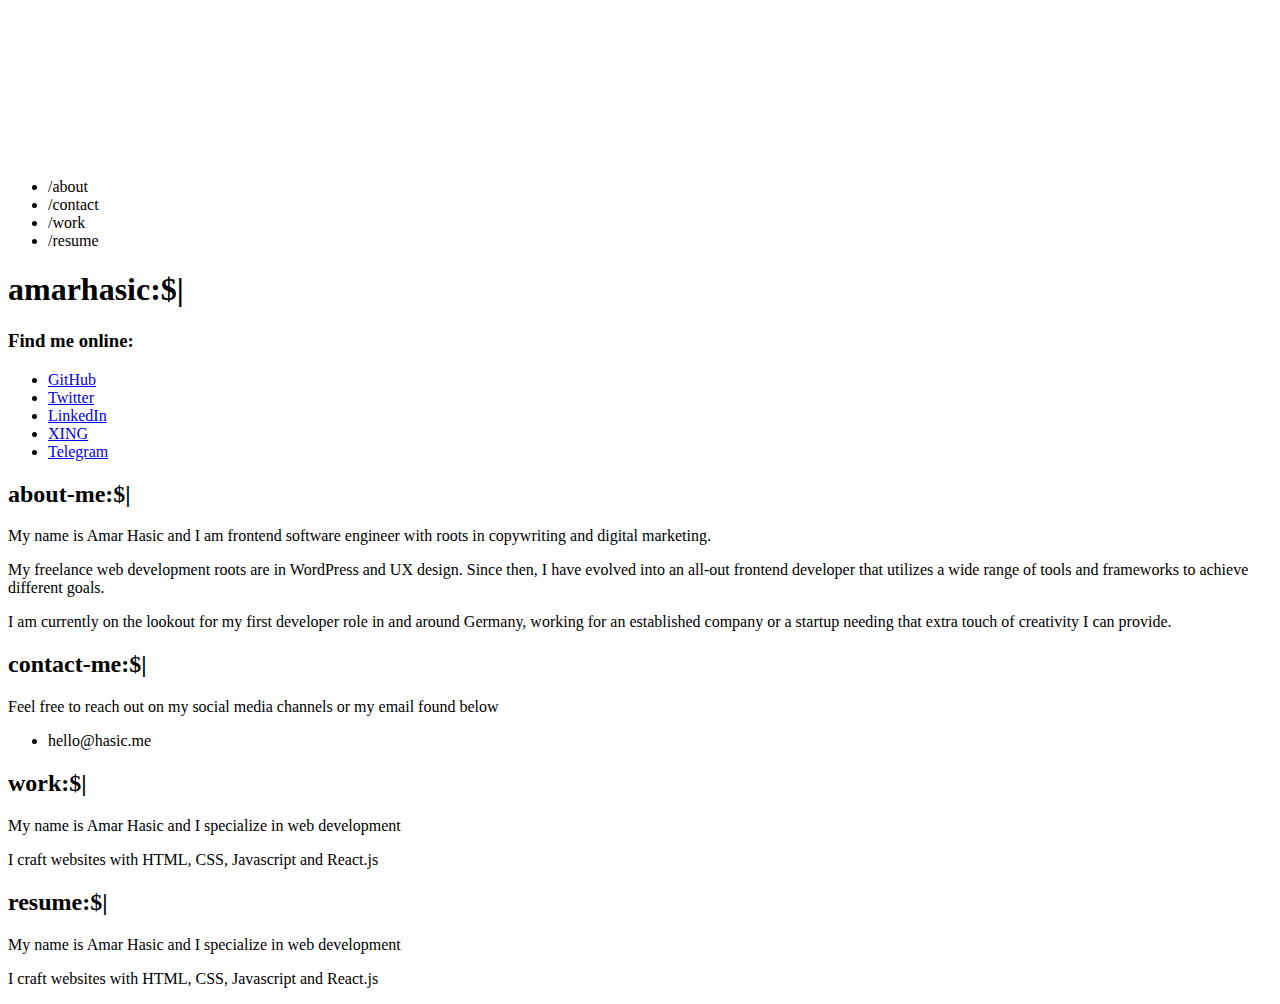
==== commit e57c1ce9: "Add files via upload" ====
--- a/index.html
+++ b/index.html
@@ -1,105 +1,90 @@
 <!DOCTYPE html>
 <html lang="en">
-<head>
-    <meta charset="UTF-8">
-    <meta http-equiv="X-UA-Compatible" content="IE=edge">
-    <meta name="viewport" content="width=device-width, initial-scale=1.0, shrink-to-fit=no">
-    <title>Amar's Lab</title>
-    <link rel="shortcut icon" href="img/favicon.ico" type="images/x-icon">
-    <link rel="stylesheet" href="https://cdn.jsdelivr.net/npm/bootstrap@4.6.0/dist/css/bootstrap.min.css" integrity="sha384-B0vP5xmATw1+K9KRQjQERJvTumQW0nPEzvF6L/Z6nronJ3oUOFUFpCjEUQouq2+l" crossorigin="anonymous">
-    <link rel="stylesheet" href="css/stylesheet.css">
-    <script src="https://code.jquery.com/jquery-3.5.1.slim.min.js" integrity="sha384-DfXdz2htPH0lsSSs5nCTpuj/zy4C+OGpamoFVy38MVBnE+IbbVYUew+OrCXaRkfj" crossorigin="anonymous"></script>
-    <script src="https://cdn.jsdelivr.net/npm/bootstrap@4.6.0/dist/js/bootstrap.bundle.min.js" integrity="sha384-Piv4xVNRyMGpqkS2by6br4gNJ7DXjqk09RmUpJ8jgGtD7zP9yug3goQfGII0yAns" crossorigin="anonymous"></script>
-    <style>@import url('https://fonts.googleapis.com/css2?family=Chakra+Petch:wght@600&display=swap');</style>
-    <style>@import url('https://fonts.googleapis.com/css2?family=Hina+Mincho&family=Merriweather:wght@300&family=MuseoModerno:wght@200&display=swap');</style>
-    <style>@import url(https://fonts.googleapis.com/css?family=Anonymous+Pro);</style>
+  <head>
+    <meta charset="UTF-8" />
+    <meta http-equiv="X-UA-Compatible" content="IE=edge" />
+    <meta name="viewport" content="width=device-width, initial-scale=1.0" />
+    <title>Amar Hasic Portfolio Site</title>
+    <link rel="shortcut icon" href="img/favicon.ico" type="image/x-icon">
+    <link rel="stylesheet" href="css/stylesheet.css" />
+  </head>
+  <body>
 
+    
+    <video playsinline autoplay muted loop poster="polina.jpg" id="bgvid">
+      <source src="img/Video-1.m4v" type="video/mp4">
+    </video>
+    
 
-</head>
-<body>
-<nav class="navbar sticky-top bg-light">
-    <a class="navbar-brand" href="https://hasic.me/">
-        <img src="images/logo.png"  width="70" height="70" alt="logo amar hasic">
-    </a>
-</nav>    
+    <div class="container">
 
-<p class="line anim-typewriter">Welcome to <br>my little lab(&#11147;)</p>
+      <nav>
+        <ul>
+          <li id="about">/about</li>
+          <li id="contact">/contact</li>
+          <li id="work">/work</li>
+          <li id="resume">/resume</li>
+        </ul>
+      </nav>
 
-
-
-<div class="row first-row">
-
-        <div class="jumbotron jumbotron-fluid  mr-md-2 col-md-5 col-sm-12">
-            <div class="container">
-              <h1 class="display-4 bg-info text-white">Wender Bau Website</h1>
-              <p class="lead">Start-to-finish of the design, coding and implementation of the client's specifications to create a modern web presence for a construction company based in Germany.</p>
-            </div>
-        </div>
-
-        <div class="card border-0  card-1 mr-md-2 col-md-5 col-sm-12" style="width: 21rem;" >
-        <img src="images/wender-bau.jpg" class="card-img-top" alt="wender-bau-website">
-        <div class="card-body">
-            <h5 class="card-title">Wender Bau</h5>
-            <p class="card-text">HTML/CSS, Wordpress</p>
-            <a href="https://wender-bau.de/" target=“_blank” class="btn bg-info btn-faded">To site</a>
-        </div>
-        </div>
-
-</div>
-
-
-<div class="row second-row">
-
-    <div class="jumbotron jumbotron-fluid-2  mr-md-2 col-md-5 col-sm-12">
-        <div class="container">
-          <h1 class="display-4 bg-warning text-white">Delic Bau Website</h1>
-          <p class="lead">Full-scope creation of the website, from code to brand direction and beyond. The company established their initial online presence with the help of my web development and marketing expertise.</p>
-        </div>
+      <main>
+        <h1>amarhasic:$<span class="cursor">|</span></h1>
+        <h3>Find me online:</h3>
+    
+        <!-- <div></div> -->
+        <ul class="links">
+          <li id="link-1">
+            <a href="https://github.com/amarhasic" target="_blank">GitHub</a>
+          </li>
+          <li id="link-2">
+            <a href="https://twitter.com/AmarHasik" target="_blank">Twitter</a>
+          </li>
+          <li id="link-3">
+            <a href="https://www.linkedin.com/in/amarhasic/" target="_blank">LinkedIn</a>
+          </li>
+          <li id="link-4">
+            <a href="https://www.xing.com/profile/Amar_Hasic4/cv" target="_blank">XING</a>
+          </li>
+          <li id="link-5">
+            <a href="https://t.me/ahasic" target="_blank">Telegram</a>
+          </li>
+        </ul>
+      </main>
     </div>
 
-    <div class="card border-0 card-2 mr-md-2 col-md-5 col-sm-12" style="width: 21rem;" >
-    <img src="images/delic-bau.jpg" class="card-img-top" alt="delic-bau-website">
-    <div class="card-body">
-        <h5 class="card-title">Delic Bau</h5>
-        <p class="card-text">HTML/CSS, Javascript, Bootstrap</p>
-        <a href="https://delicbau.com/" target=“_blank” class="btn bg-warning btn-faded">To site</a>
-    </div>
+    <div class="hidden">
+       <div id="about-content">
+        <h2>about-me:$<span class="cursor">|</span></h2>
+       <p>My name is Amar Hasic and I am frontend software engineer with roots in copywriting and digital marketing.</p>
+       <p>My freelance web development roots are in WordPress and UX design. Since then, I have evolved into an all-out frontend developer that utilizes a wide range of tools and frameworks to achieve different goals.</p>
+       <p>I am currently on the lookout for my first developer role in and around Germany, working for an established company or a startup needing that extra touch of creativity I can provide.</p>
     </div>
 
+    <div class="hidden">
+      <div id="contact-content">
+      <h2>contact-me:$<span class="cursor">|</span></h2>
+      <p>Feel free to reach out on my social media channels or my email found below</p>
+      <ul>
+        <li>hello@hasic.me</li>
+      </ul>
+   </div>
+
+   <div class="hidden">
+    <div id="work-content">
+     <h2>work:$<span class="cursor">|</span></h2>
+    <p>My name is Amar Hasic and I specialize in web development</p>
+    <p>I craft websites with HTML, CSS, Javascript and React.js</p>
+ </div>
+
+ <div class="hidden">
+  <div id="resume-content">
+   <h2>resume:$<span class="cursor">|</span></h2>
+  <p>My name is Amar Hasic and I specialize in web development</p>
+  <p>I craft websites with HTML, CSS, Javascript and React.js</p>
 </div>
+  
 
-
-<div class="row third-row">
-
-    <div class="jumbotron jumbotron-fluid-3  mr-md-2 col-md-5 col-sm-12">
-        <div class="container">
-          <h1 class="display-4 bg-danger text-white">Fitness Panic Button</h1>
-          <p class="lead">Crafted a magical red button which — once pressed — tries to get you to go the gym or workout.</p>
-        </div>
-    </div>
-
-    <div class="card border-0 card-3 mr-md-2 col-md-5 col-sm-12" style="width: 21rem;" >
-    <img src="images/panic-button.jpg" class="card-img-top" alt="fitness-button-website">
-    <div class="card-body">
-        <h5 class="card-title">Fitness Panic Button</h5>
-        <p class="card-text">HTML/CSS, Javascript, React.js</p>
-        <a href="https://panicbutton.fitness" target=“_blank” class="btn bg-danger btn-faded">To site</a>
-    </div>
-    </div>
-
-</div>
-
-<nav class="navbar shadow p-1 mb-3 rounded">
-    <a class="navbar-brand" href="https://hasic.me/">
-      <img src="images/logo.png" width="60" height="60" alt="hasic.me-logo">
-    </a>
-    <a class="navbar-github" href="https://github.com/amarhasic">
-        <img src="images/github.svg" width="60" height="60" alt="github-logo">
-      </a>
-      <a class="navbar-email" href="mailto:hello@hasic.me">
-        <img src="images/mail.svg" width="60" height="60" alt="email-logo">
-      </a>
-  </nav>
-
-</body>
-</html>+    <script src="js/winbox.bundle.js"></script>
+    <script src="js/main.js"></script>
+  </body>
+</html>
--- a/css/stylesheet.css
+++ b/css/stylesheet.css
@@ -1,134 +1,150 @@
- @import url("https://fonts.googleapis.com/css2?family=Roboto+Mono:wght@300;400;700&display=swap");
-
-* {
-  box-sizing: border-box;
-  padding: 0;
-  margin: 0;
-}
-
-:root {
-  --text-color: #00aa00;
-}
-
-html, body {
-  margin: 0;
-  height: 100%;
-}
-
-
-
-body {
-  font-family: "Roboto Mono", sans-serif;
-  /* background-color: rgb(14, 11, 11); */
-  /* background-color: #0C0C0C ;  */
-  /* color: #ccc; */
-  font-size: 18px;
-  line-height: 1.6;
-}
-
-
-video {
-  object-fit: cover;
-  width: 100vw;
-  height: 100vh;
-  position: fixed;
-  top: 0;
-  left: 0;
-}
-
-
-
-h1 {
-  color: var(--text-color);
-  font-size: 60px;
-  letter-spacing: -5px;
-  margin-bottom: 20px;
-  -webkit-text-stroke: 1px black;
-}
-
-h2 {
-  color: var(--text-color);
-  -webkit-text-stroke: 1px black;
-}
-
-h3 {
-  margin-bottom: 10px;
-  color: aliceblue;
-  -webkit-text-stroke: 1px black;
-}
-
-ul {
-  list-style-type: none;
-  -webkit-text-stroke: 1.2px rgb(0, 202, 27);
-}
-
-/* #link-1, #link-2, #link-3, #link-4, #link-5{
-  font-size: 25px;
-} */
-
-a {
-  color: var(--text-color);
-  text-decoration: none;
-}
-
-nav {
-  width: 30%;
-}
-
-nav ul {
-  display: flex;
-  justify-content: space-around;
-  align-items: center;
-}
-
-nav ul li {
-  color: var(--text-color);
-  cursor: pointer;
-}
-
-
-.container {
-
-    position: relative;
-    height: 100vh;
-    text-align: center;
-    display: flex;
-    align-items: center;
-    justify-content: center;
-    max-width: 1000px;
-    min-width: 75%;
-    margin: auto;
-    display: flex;
-    flex-direction: column;
-}
-
-
-.wb-body {
-    background: rgb(0, 0, 0);
-    padding: 20px;
-    color: #FFD700;
-}
-
-.hidden {
-  display: none;
-}
-
-.cursor {
-  font-weight: 700;
-  animation: 1s blink step-end infinite;
-}
-
-
-
-
-@keyframes blink {
-  from,
-  to {
-    color: transparent;
-  }
-
-  50% {
-    color: var(--text-color);
-  }
-} 
-
+
+.navbar {
+  background-color: #ffffff;
+    background-image: url("https://www.transparenttextures.com/patterns/beige-paper.png");
+}
+
+.navbar a  {
+    margin: 0 auto;
+}
+
+body{
+    background-color: #ffffff;
+    background-image: url("https://www.transparenttextures.com/patterns/beige-paper.png");
+    }
+
+   .line {
+      position: relative;
+      top: 50%;
+      width: 16em;
+      margin: 0 auto;
+      padding-top: 0em;
+      margin-top: 6em;
+      margin-bottom: 6em;
+      font-family: 'Anonymous Pro', monospace;
+      border-right: 2px solid rgba(255, 255, 255, 0.75);
+      font-size: 330%;
+      text-align: center;
+      white-space: nowrap;
+      overflow: hidden;transform: translateY(-50%);
+}
+
+@media (max-width: 700px) {
+      .line {
+            font-size: 200%;
+      }
+}
+
+
+/*Animation*/
+
+.anim-typewriter {
+      animation: typewriter 1.2s steps(80) 1s 1 normal both,
+      blinkTextCursor 500ms steps(80) infinite normal;
+}
+
+
+@keyframes typewriter {
+      from {
+            width: 0;
+      }
+      to {
+            width: 10em;
+      }
+}
+
+@keyframes blinkTextCursor {
+      from {
+            border-right-color: rgba(0, 0, 0, 0.75);
+      }
+      to {
+            border-right-color: transparent;
+      }
+}
+
+
+
+  .first-row {
+    margin-top: 75px;
+     margin-bottom: 30px;
+     margin-right: 15%;
+     margin-left: 15%;
+     height: 100%;
+     display: flex;
+     justify-content: center;
+     align-items: center;
+  }
+ 
+  .first-row .card-1 {
+
+    font-family: 'Merriweather', serif;
+    background-color: #ffffff;
+    background-image: url("https://www.transparenttextures.com/patterns/beige-paper.png");
+  }
+
+  .card-img-top {
+      height: 15rem;
+      object-fit: cover;
+      }
+
+  
+
+  .first-row .jumbotron-fluid {
+      font-family: 'Merriweather', serif;
+      background-color: #ffffff;
+    background-image: url("https://www.transparenttextures.com/patterns/beige-paper.png");
+  }
+
+
+  .second-row {
+    margin-top: 75px;
+     margin-bottom: 30px;
+     margin-right: 15%;
+     margin-left: 15%;
+     height: 100%;
+     display: flex;
+     justify-content: center;
+     align-items: center;
+  }
+
+  .second-row .card-2 {
+    font-family: 'Merriweather', serif;
+    background-color: #ffffff;
+    background-image: url("https://www.transparenttextures.com/patterns/beige-paper.png");
+  }
+
+  .second-row .jumbotron-fluid-2 {
+      font-family: 'Merriweather', serif;
+      background-color: #ffffff;
+      background-image: url("https://www.transparenttextures.com/patterns/beige-paper.png");
+  }
+
+  .third-row {
+    margin-top: 75px;
+     margin-bottom: 30px;
+     margin-right: 15%;
+     margin-left: 15%;
+     height: 100%;
+     display: flex;
+     justify-content: center;
+     align-items: center;
+  }
+
+  .third-row .card-3 {
+    font-family: 'Merriweather', serif;
+    background-color: #ffffff;
+    background-image: url("https://www.transparenttextures.com/patterns/beige-paper.png");
+  }
+
+  .third-row .jumbotron-fluid-3 {
+      font-family: 'Merriweather', serif;
+      background-color: #ffffff;
+      background-image: url("https://www.transparenttextures.com/patterns/beige-paper.png");
+  }
+  
+  
+
+
+
+
+  